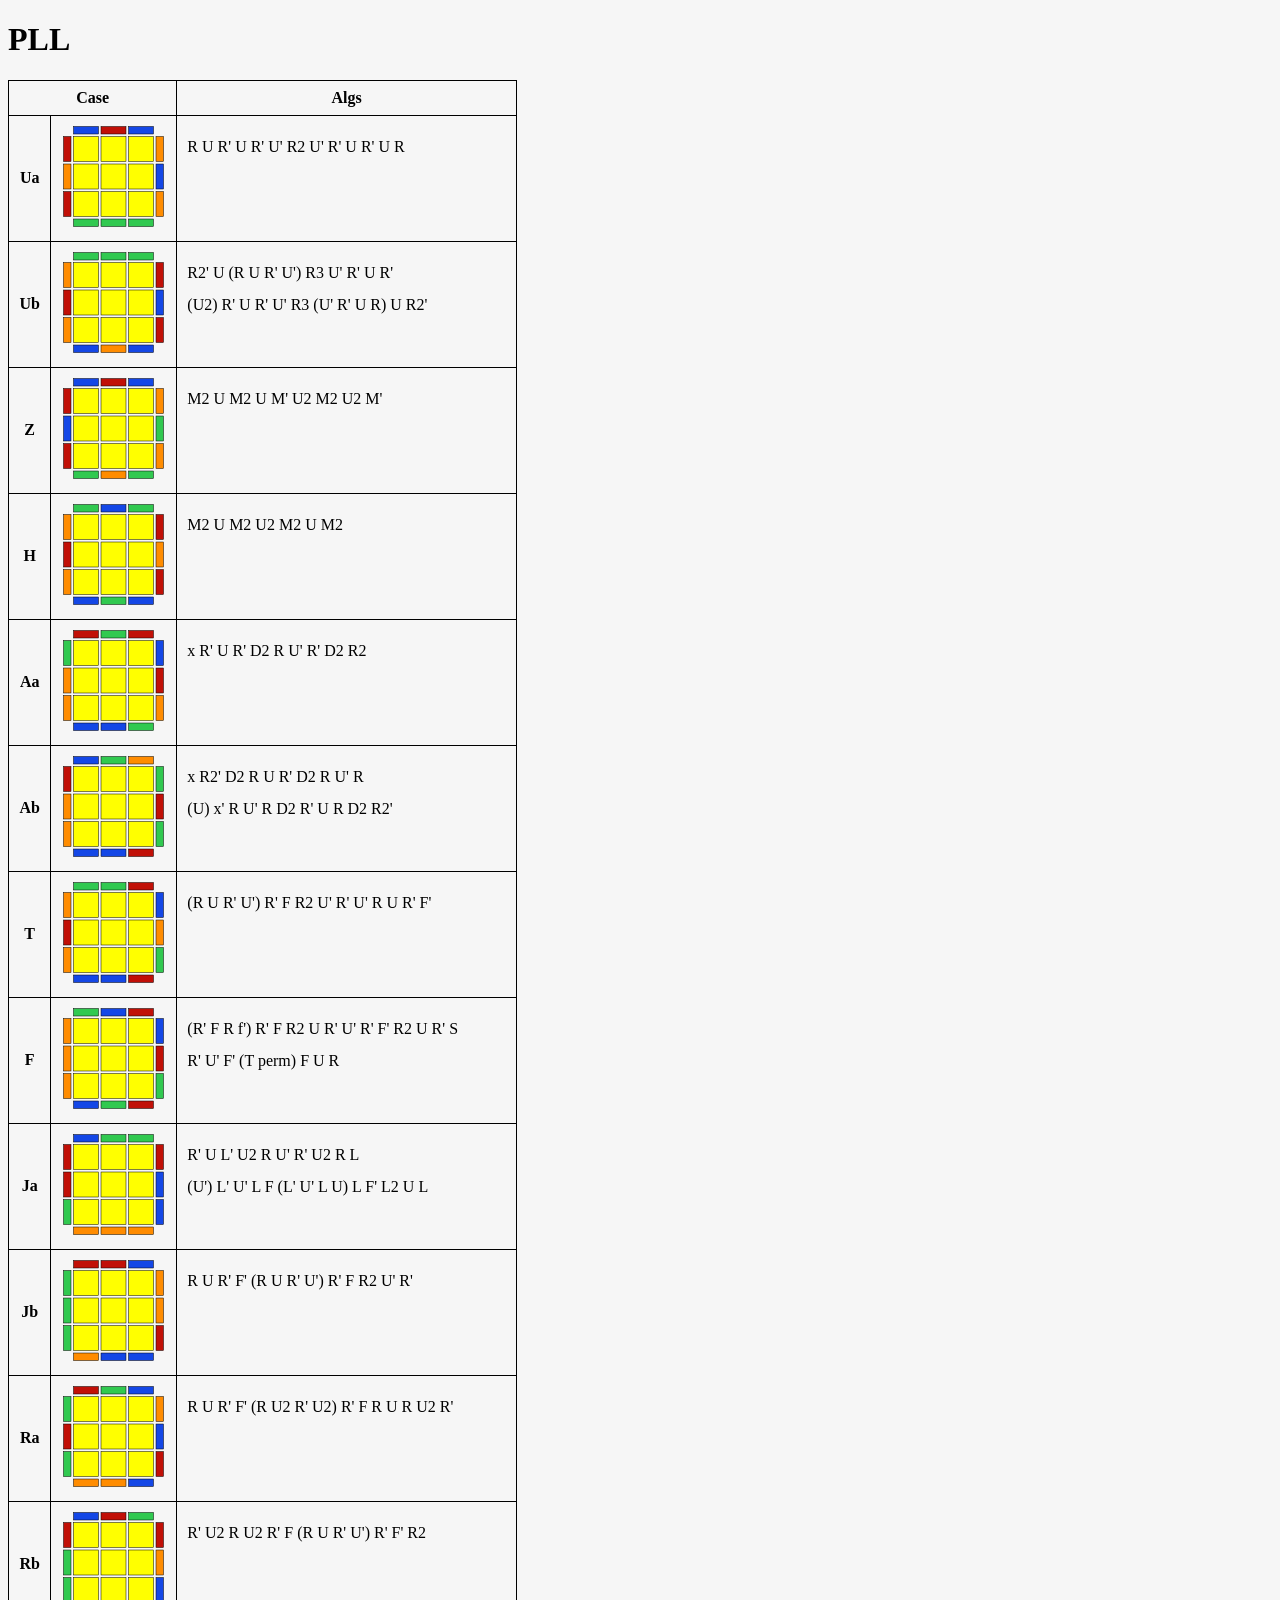
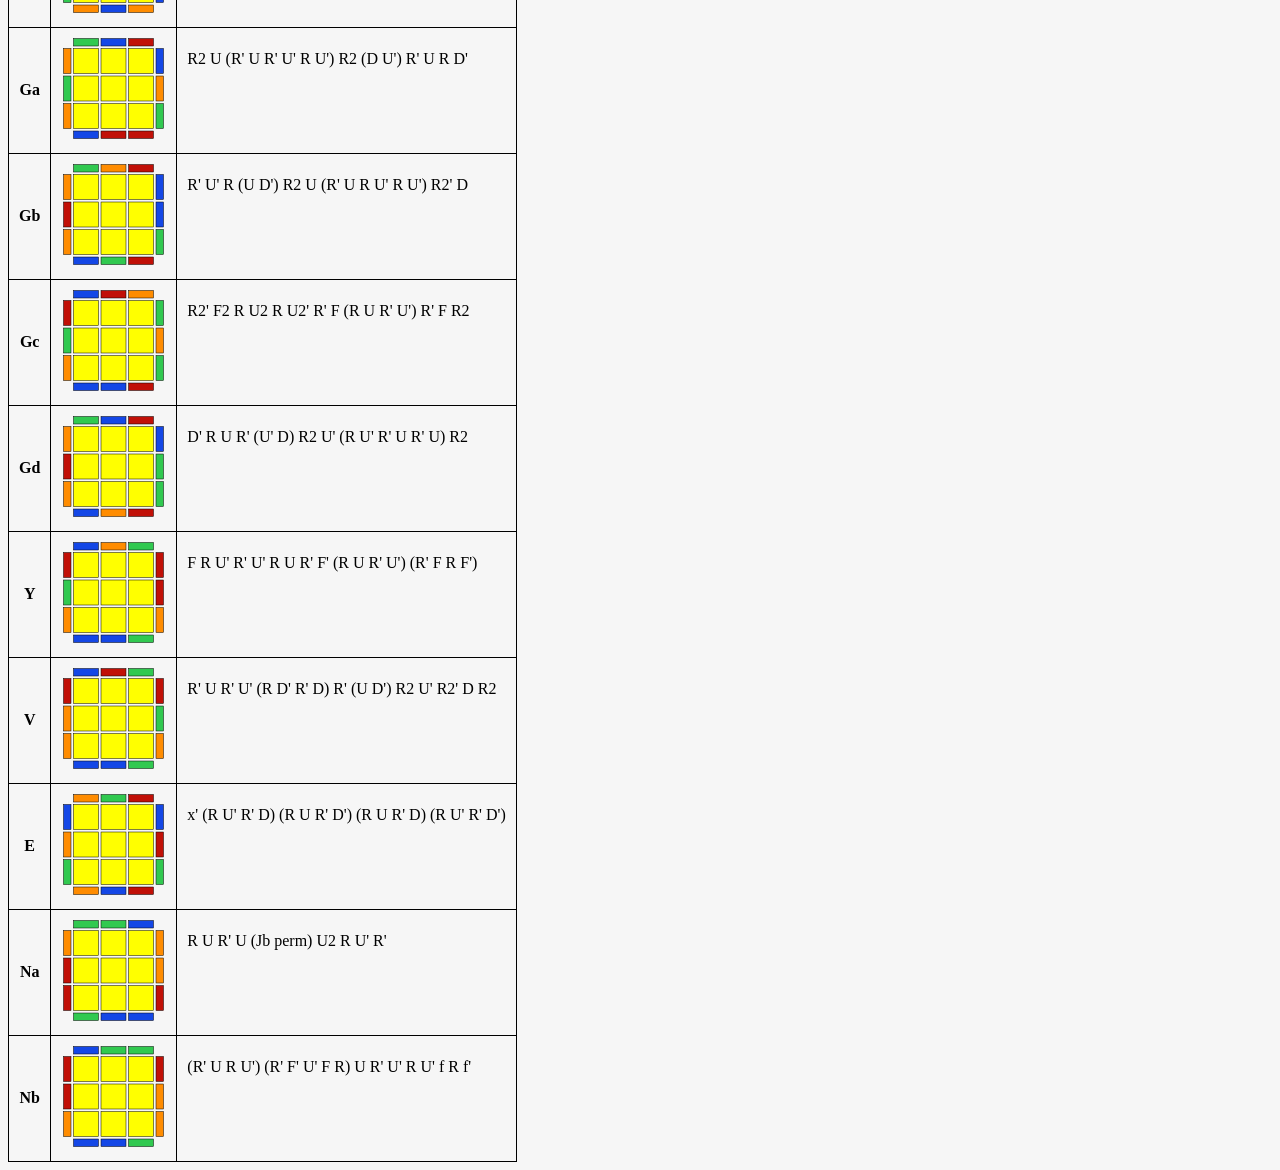
==== pll.html @ 6975794b "initial commit" ====
<!DOCTYPE html>
<html>
  <head>
    <title>PLL · alena algs</title>
    <link rel="stylesheet" href="styles.css"/>
  </head>

  <body>
    <h1>PLL</h1>

    <table>
      <thead>
        <tr>
          <th colspan="2">Case</th>
          <th>Algs</th>
        </tr>
      </thead>

      <tbody>
        <tr>
          <th>Ua</th>
          <td><img src="assets/pll-Ua.svg" width="105" height="105"/></td>
          <td>
            <p>R U R' U R' U' R2 U' R' U R' U R</p>
          </td>
        </tr>
        <tr>
          <th>Ub</th>
          <td><img src="assets/pll-Ub.svg" width="105" height="105"/></td>
          <td>
            <p>R2' U (R U R' U') R3 U' R' U R'</p>
            <p>(U2) R' U R' U' R3 (U' R' U R) U R2'</p>
          </td>
        </tr>
        <tr>
          <th>Z</th>
          <td><img src="assets/pll-Z.svg" width="105" height="105"/></td>
          <td>
            <p>M2 U M2 U M' U2 M2 U2 M'</p>
          </td>
        </tr>
        <tr>
          <th>H</th>
          <td><img src="assets/pll-H.svg" width="105" height="105"/></td>
          <td>
            <p>M2 U M2 U2 M2 U M2</p>
          </td>
        </tr>
        <tr>
          <th>Aa</th>
          <td><img src="assets/pll-Aa.svg" width="105" height="105"/></td>
          <td>
            <p>x R' U R' D2 R U' R' D2 R2</p>
          </td>
        </tr>
        <tr>
          <th>Ab</th>
          <td><img src="assets/pll-Ab.svg" width="105" height="105"/></td>
          <td>
            <p>x R2' D2 R U R' D2 R U' R</p>
            <p>(U) x' R U' R D2 R' U R D2 R2'</p>
          </td>
        </tr>
        <tr>
          <th>T</th>
          <td><img src="assets/pll-T.svg" width="105" height="105"/></td>
          <td>
            <p>(R U R' U') R' F R2 U' R' U' R U R' F'</p>
          </td>
        </tr>
        <tr>
          <th>F</th>
          <td><img src="assets/pll-F.svg" width="105" height="105"/></td>
          <td>
            <p>(R' F R f') R' F R2 U R' U' R' F' R2 U R' S</p>
            <p>R' U' F' (T perm) F U R</p>
          </td>
        </tr>
        <tr>
          <th>Ja</th>
          <td><img src="assets/pll-Ja.svg" width="105" height="105"/></td>
          <td>
            <p>R' U L' U2 R U' R' U2 R L</p>
            <p>(U') L' U' L F (L' U' L U) L F' L2 U L</p>
          </td>
        </tr>
        <tr>
          <th>Jb</th>
          <td><img src="assets/pll-Jb.svg" width="105" height="105"/></td>
          <td>
            <p>R U R' F' (R U R' U') R' F R2 U' R'</p>
          </td>
        </tr>
        <tr>
          <th>Ra</th>
          <td><img src="assets/pll-Ra.svg" width="105" height="105"/></td>
          <td>
            <p>R U R' F' (R U2 R' U2) R' F R U R U2 R'</p>
          </td>
        </tr>
        <tr>
          <th>Rb</th>
          <td><img src="assets/pll-Rb.svg" width="105" height="105"/></td>
          <td>
            <p>R' U2 R U2 R' F (R U R' U') R' F' R2</p>
          </td>
        </tr>
        <tr>
          <th>Ga</th>
          <td><img src="assets/pll-Ga.svg" width="105" height="105"/></td>
          <td>
            <p>R2 U (R' U R' U' R U') R2 (D U') R' U R D'</p>
          </td>
        </tr>
        <tr>
          <th>Gb</th>
          <td><img src="assets/pll-Gb.svg" width="105" height="105"/></td>
          <td>
            <p>R' U' R (U D') R2 U (R' U R U' R U') R2' D</p>
          </td>
        </tr>
        <tr>
          <th>Gc</th>
          <td><img src="assets/pll-Gc.svg" width="105" height="105"/></td>
          <td>
            <p>R2' F2 R U2 R U2' R' F (R U R' U') R' F R2</p>
          </td>
        </tr>
        <tr>
          <th>Gd</th>
          <td><img src="assets/pll-Gd.svg" width="105" height="105"/></td>
          <td>
            <p>D' R U R' (U' D) R2 U' (R U' R' U R' U) R2</p>
          </td>
        </tr>
        <tr>
          <th>Y</th>
          <td><img src="assets/pll-Y.svg" width="105" height="105"/></td>
          <td>
            <p>F R U' R' U' R U R' F' (R U R' U') (R' F R F')</p>
          </td>
        </tr>
        <tr>
          <th>V</th>
          <td><img src="assets/pll-V.svg" width="105" height="105"/></td>
          <td>
            <p>R' U R' U' (R D' R' D) R' (U D') R2 U' R2' D R2</p>
          </td>
        </tr>
        <tr>
          <th>E</th>
          <td><img src="assets/pll-E.svg" width="105" height="105"/></td>
          <td>
            <p>x' (R U' R' D) (R U R' D') (R U R' D) (R U' R' D')</p>
          </td>
        </tr>
        <tr>
          <th>Na</th>
          <td><img src="assets/pll-Na.svg" width="105" height="105"/></td>
          <td>
            <p>R U R' U (Jb perm) U2 R U' R'</p>
          </td>
        </tr>
        <tr>
          <th>Nb</th>
          <td><img src="assets/pll-Nb.svg" width="105" height="105"/></td>
          <td>
            <p>(R' U R U') (R' F' U' F R) U R' U' R U' f R f'</p>
          </td>
        </tr>
      </tbody>
    </table>
  </body>
</html>
---- styles.css ----
*{
  background-color: #f6f6f6;
}

table {
  border-collapse: collapse;
  border: 1px solid black;
}

th,
td {
  border: 1px solid black;
  padding: 8px 10px;
}

p {
  margin: 0.8em 0;
}

/* Algs column */
td:nth-child(3) {
  font-family: LMRoman8, serif;
  vertical-align: top;
  line-height: 1.2em;
}

/* Notes column */
td:nth-child(4) {
  vertical-align: top;
  line-height: 1.2em;
}
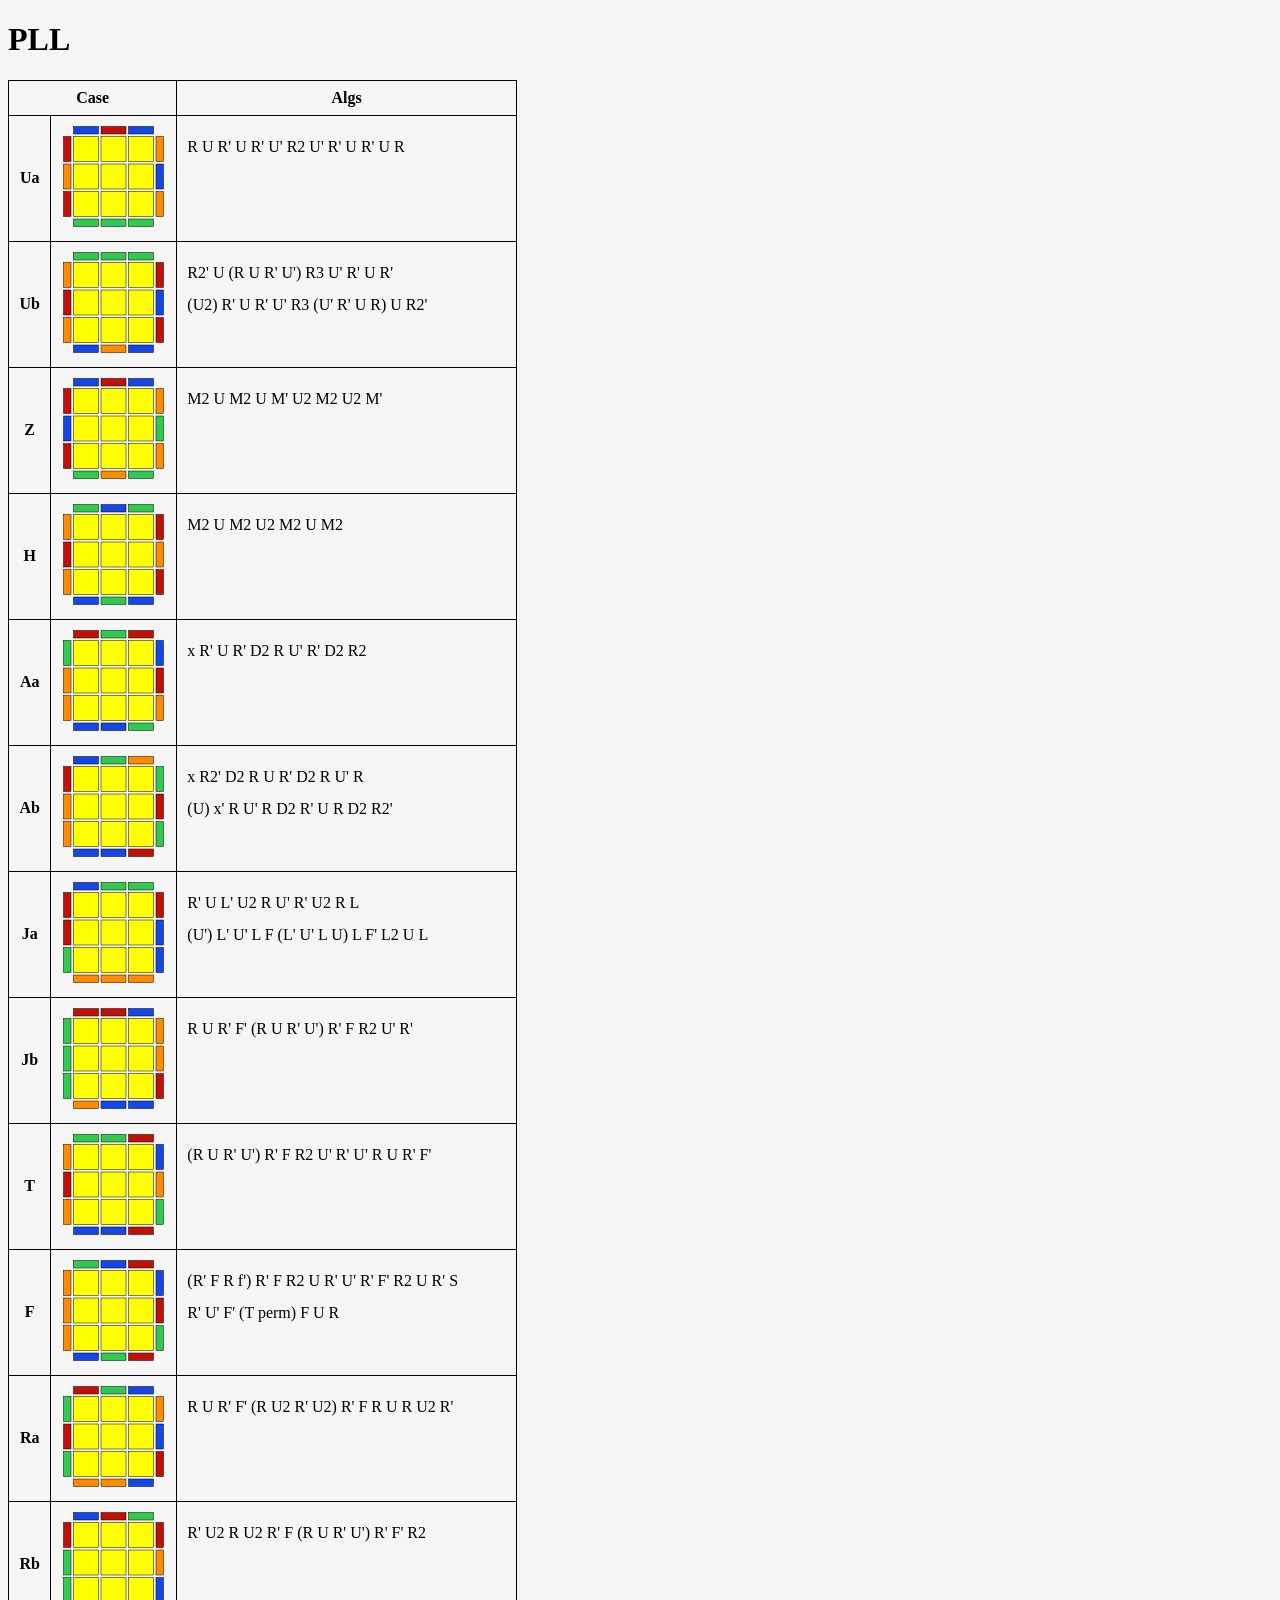
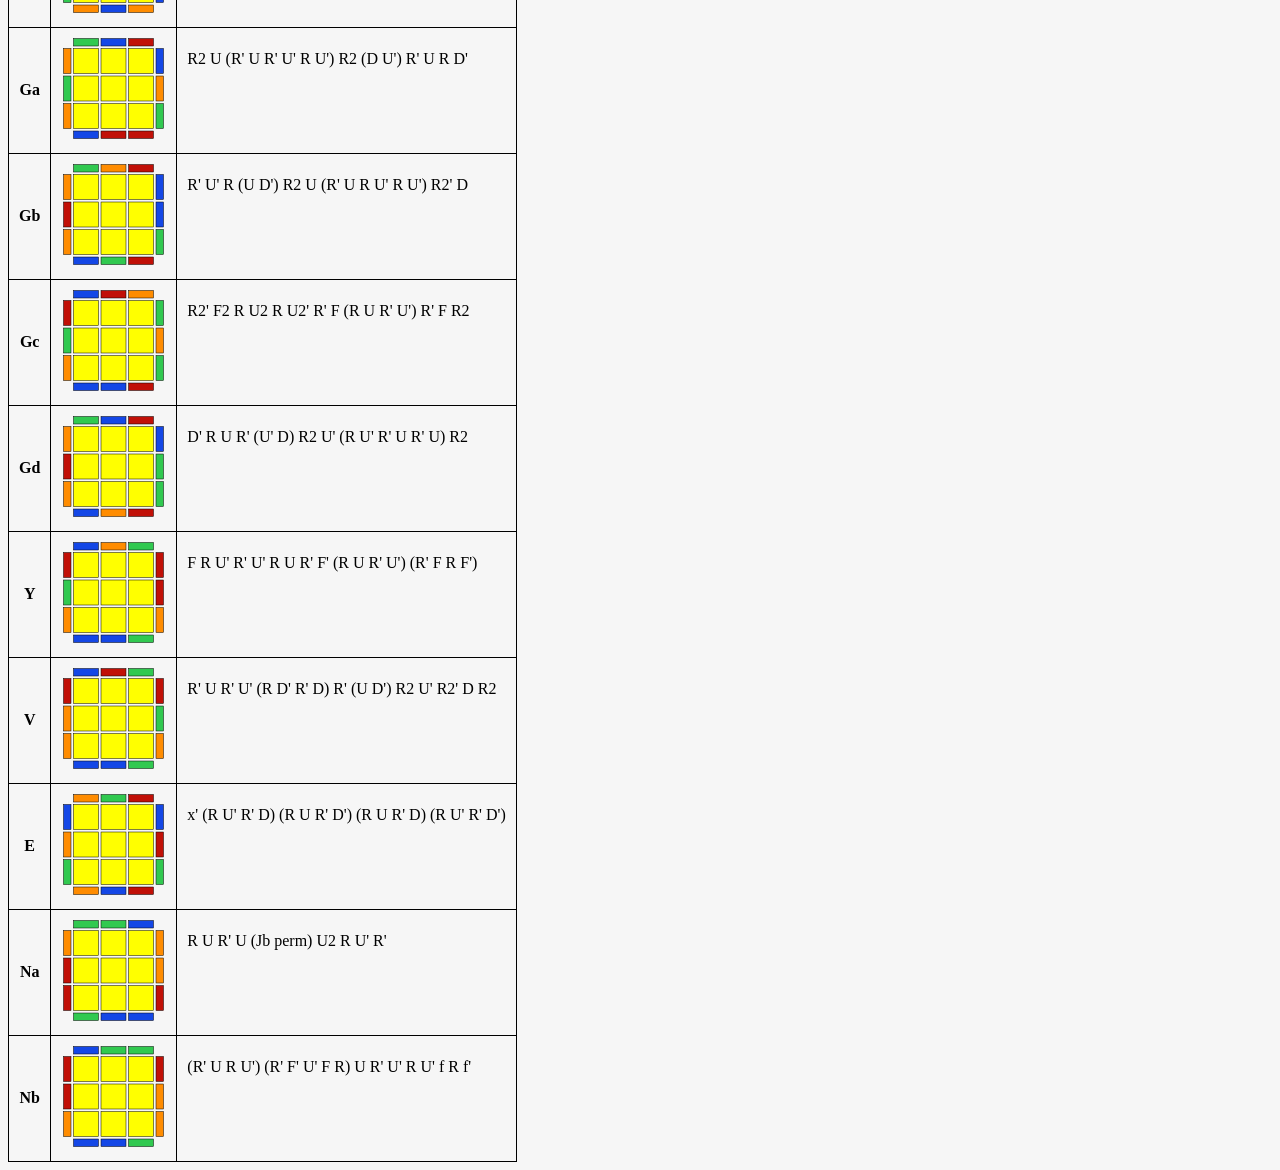
==== commit edfec3d3: "change order of PLLs" ====
--- a/pll.html
+++ b/pll.html
@@ -62,6 +62,21 @@
           </td>
         </tr>
         <tr>
+          <th>Ja</th>
+          <td><img src="assets/pll-Ja.svg" width="105" height="105"/></td>
+          <td>
+            <p>R' U L' U2 R U' R' U2 R L</p>
+            <p>(U') L' U' L F (L' U' L U) L F' L2 U L</p>
+          </td>
+        </tr>
+        <tr>
+          <th>Jb</th>
+          <td><img src="assets/pll-Jb.svg" width="105" height="105"/></td>
+          <td>
+            <p>R U R' F' (R U R' U') R' F R2 U' R'</p>
+          </td>
+        </tr>
+        <tr>
           <th>T</th>
           <td><img src="assets/pll-T.svg" width="105" height="105"/></td>
           <td>
@@ -74,21 +89,6 @@
           <td>
             <p>(R' F R f') R' F R2 U R' U' R' F' R2 U R' S</p>
             <p>R' U' F' (T perm) F U R</p>
-          </td>
-        </tr>
-        <tr>
-          <th>Ja</th>
-          <td><img src="assets/pll-Ja.svg" width="105" height="105"/></td>
-          <td>
-            <p>R' U L' U2 R U' R' U2 R L</p>
-            <p>(U') L' U' L F (L' U' L U) L F' L2 U L</p>
-          </td>
-        </tr>
-        <tr>
-          <th>Jb</th>
-          <td><img src="assets/pll-Jb.svg" width="105" height="105"/></td>
-          <td>
-            <p>R U R' F' (R U R' U') R' F R2 U' R'</p>
           </td>
         </tr>
         <tr>
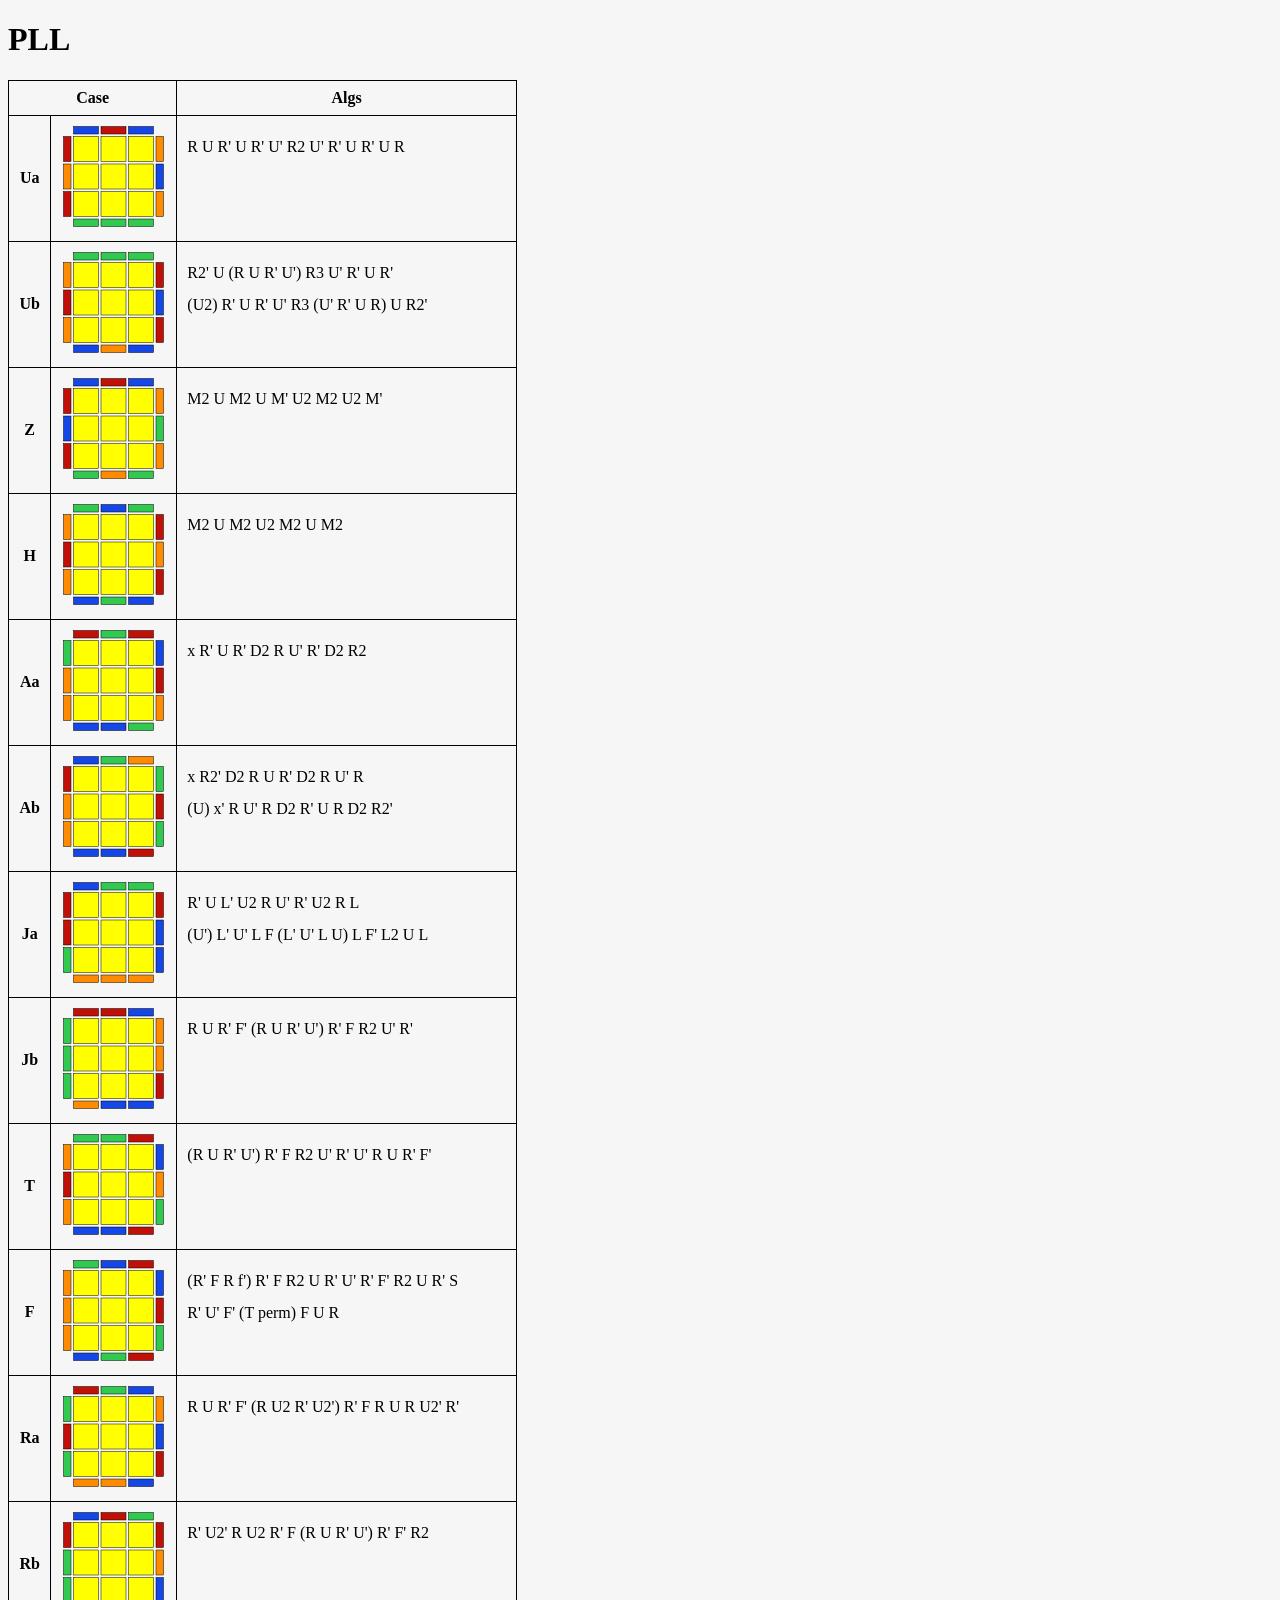
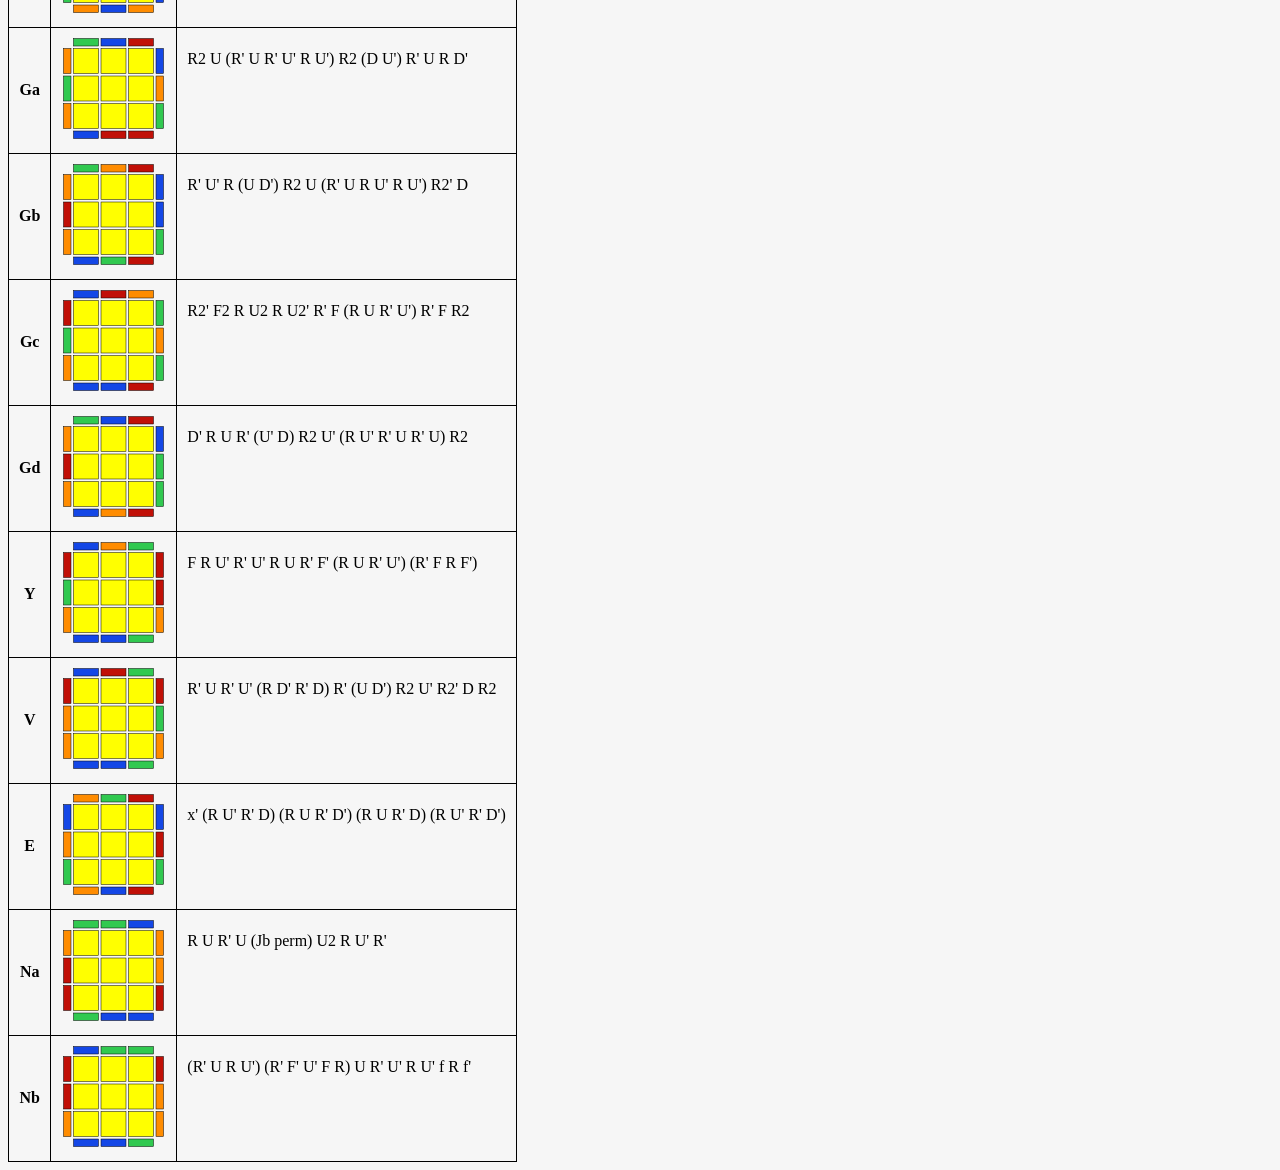
==== commit 1b8414a4: "change some U2 to U2' in R perms" ====
--- a/pll.html
+++ b/pll.html
@@ -95,14 +95,14 @@
           <th>Ra</th>
           <td><img src="assets/pll-Ra.svg" width="105" height="105"/></td>
           <td>
-            <p>R U R' F' (R U2 R' U2) R' F R U R U2 R'</p>
+            <p>R U R' F' (R U2 R' U2') R' F R U R U2' R'</p>
           </td>
         </tr>
         <tr>
           <th>Rb</th>
           <td><img src="assets/pll-Rb.svg" width="105" height="105"/></td>
           <td>
-            <p>R' U2 R U2 R' F (R U R' U') R' F' R2</p>
+            <p>R' U2' R U2 R' F (R U R' U') R' F' R2</p>
           </td>
         </tr>
         <tr>
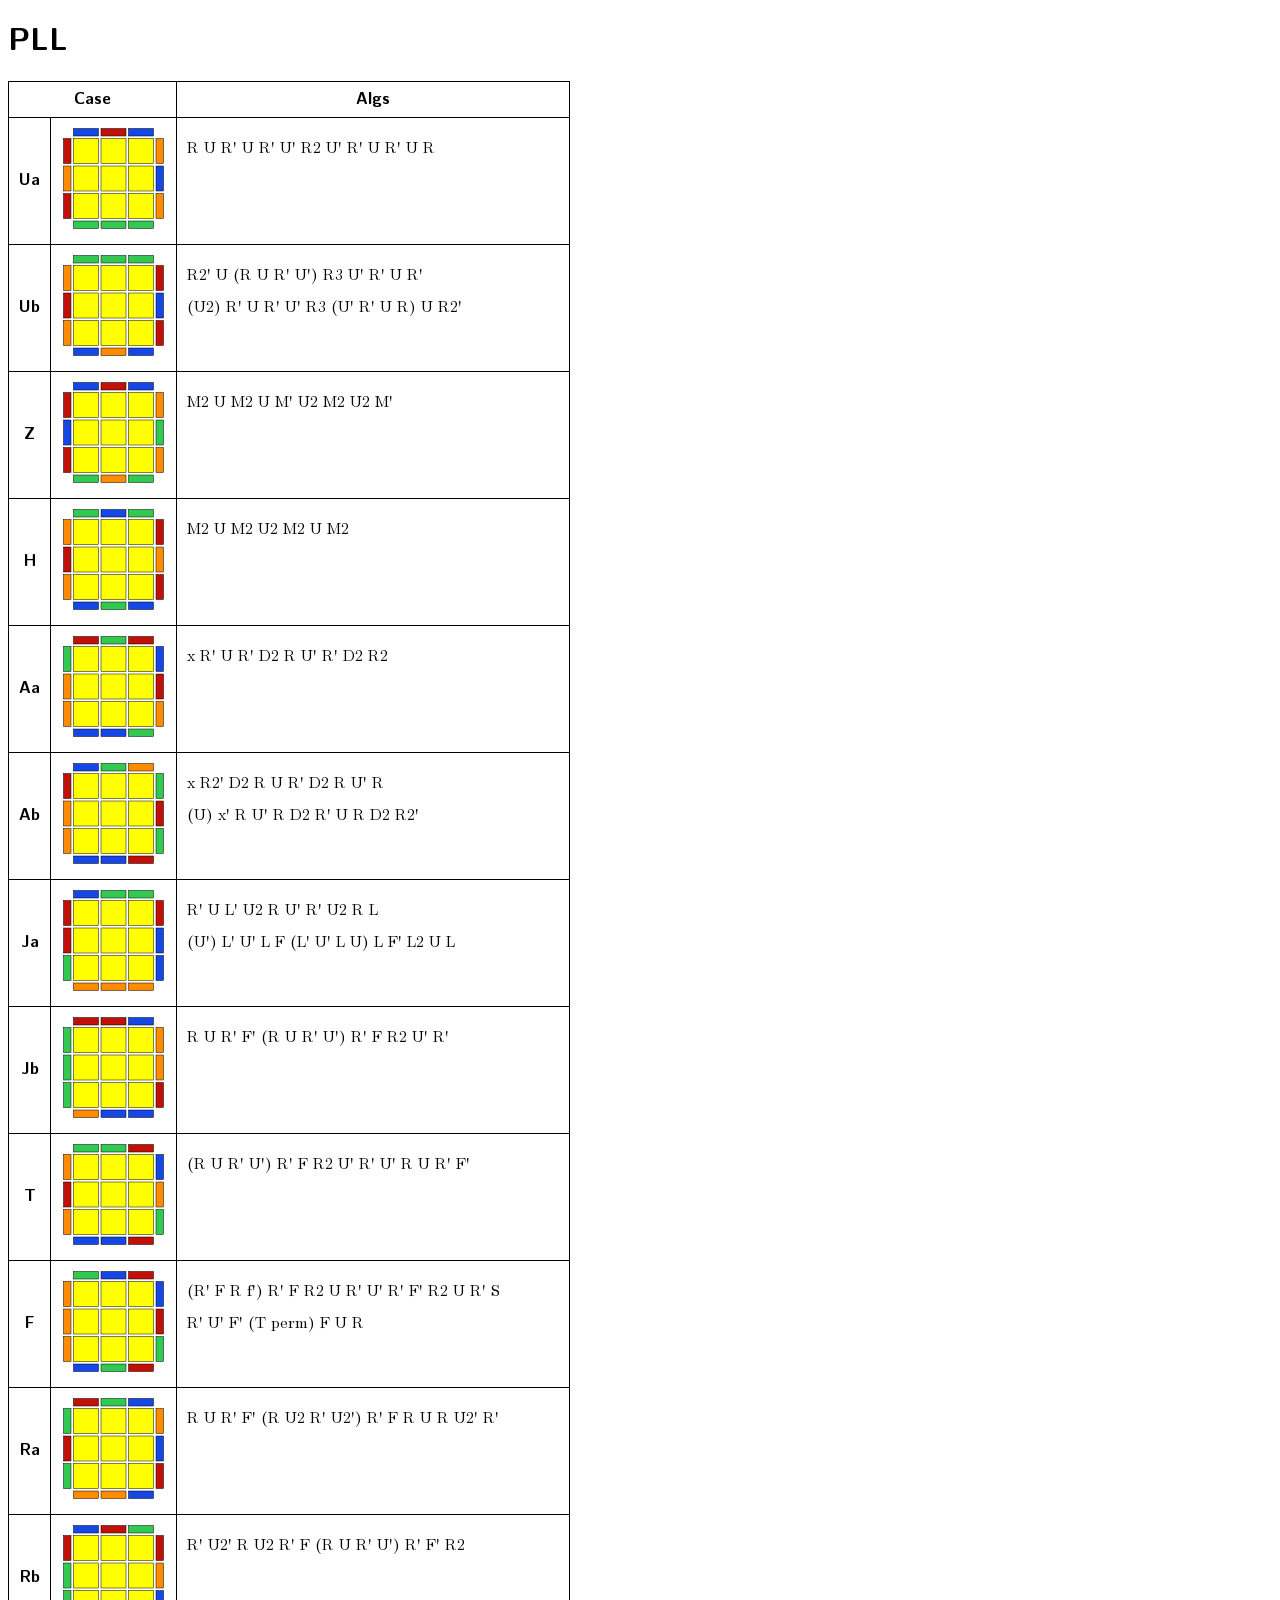
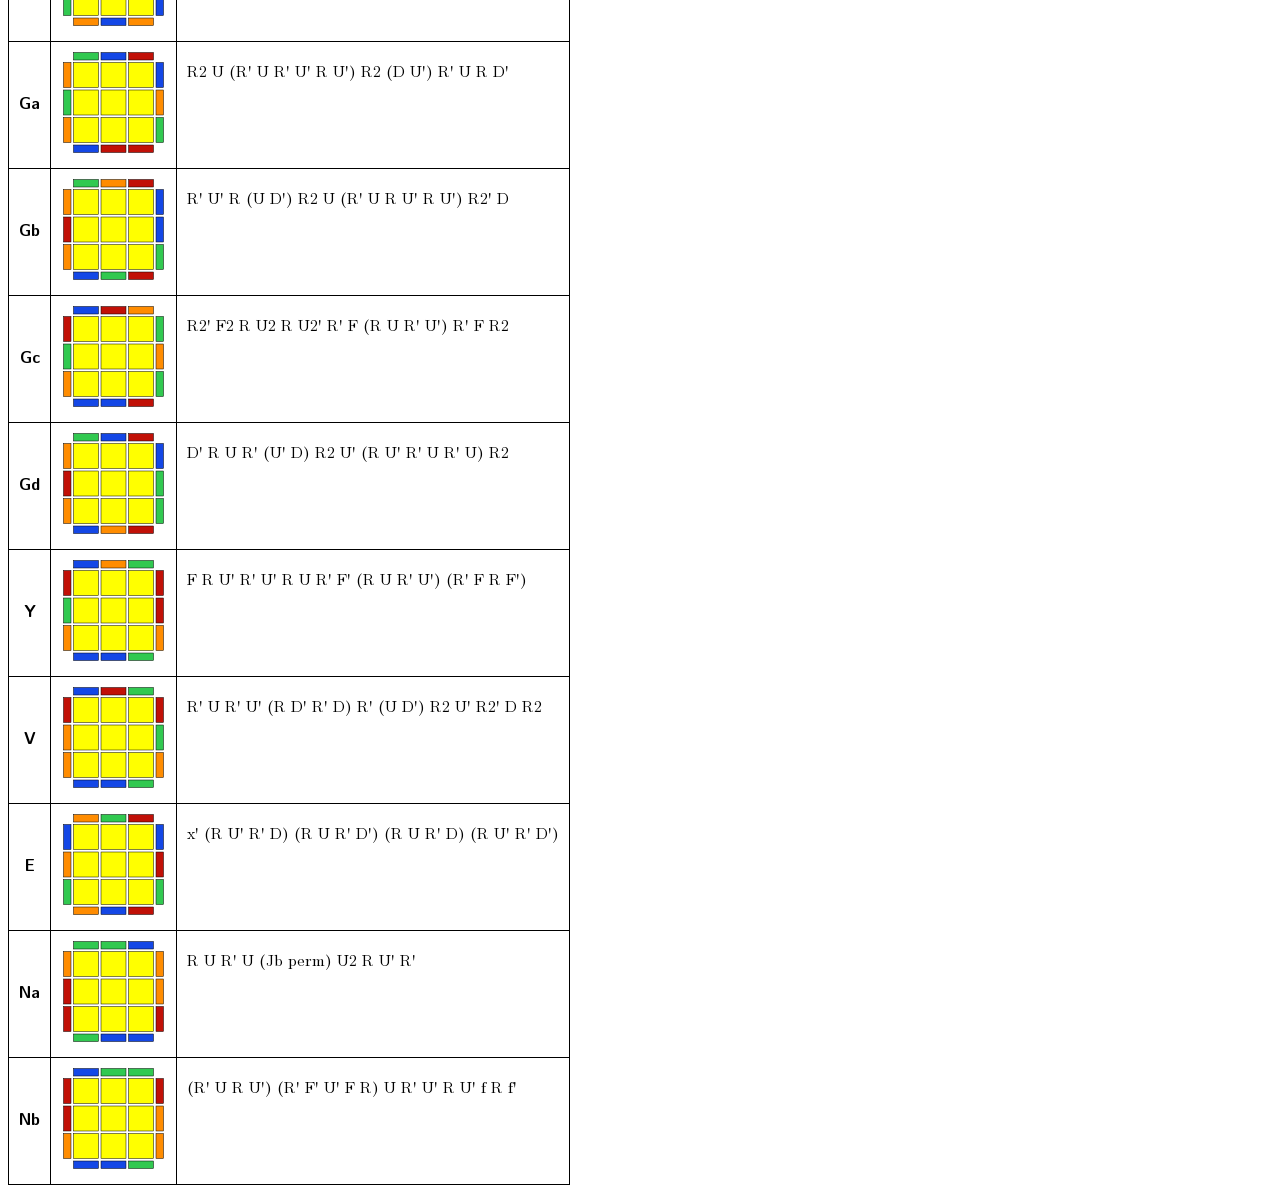
==== commit 000a1840: "update appearance of html and pdfs" ====
--- a/pll.html
+++ b/pll.html
@@ -1,7 +1,7 @@
 <!DOCTYPE html>
 <html>
   <head>
-    <title>PLL · alena algs</title>
+    <title>PLL | alena algs</title>
     <link rel="stylesheet" href="styles.css"/>
   </head>
 
--- a/styles.css
+++ b/styles.css
@@ -1,16 +1,42 @@
-*{
-  background-color: #f6f6f6;
+@font-face { font-family: "Computer Modern Serif"; font-style: normal; font-weight: normal; font-display: swap; src: url("fonts/CMUSerif-Roman.woff2"); }
+@font-face { font-family: "Computer Modern Serif"; font-style: normal; font-weight: bold; font-display: swap; src: url("fonts/CMUSerif-Bold.woff2"); }
+@font-face { font-family: "Computer Modern Serif"; font-style: italic; font-weight: normal; font-display: swap; src: url("fonts/CMUSerif-Italic.woff2"); }
+@font-face { font-family: "Computer Modern Serif"; font-style: italic; font-weight: bold; font-display: swap; src: url("fonts/CMUSerif-BoldItalic.woff2"); }
+@font-face { font-family: "Computer Modern Sans"; font-style: normal; font-weight: normal; font-display: swap; src: url("fonts/CMUSansSerif.woff2"); }
+@font-face { font-family: "Computer Modern Sans"; font-style: normal; font-weight: bold; font-display: swap; src: url("fonts/CMUSansSerif-Bold.woff2"); }
+@font-face { font-family: "Computer Modern Sans"; font-style: italic; font-weight: normal; font-display: swap; src: url("fonts/CMUSansSerif-Oblique.woff2"); }
+@font-face { font-family: "Computer Modern Sans"; font-style: italic; font-weight: bold; font-display: swap; src: url("fonts/CMUSansSerif-BoldOblique.woff2"); }
+
+@media print {
+  /* Prevent table rows from breaking across pages */
+  tr, td, th {
+    break-inside: avoid !important;
+    page-break-inside: avoid !important;
+  }
+
+  /* Don't repeat table headers on each page */
+  thead {
+    display: table-row-group;
+  }
 }
 
 table {
+  font-family: "Computer Modern Sans", sans-serif;
   border-collapse: collapse;
   border: 1px solid black;
 }
 
-th,
-td {
+tr {
+  border: 1px solid black;
+}
+
+th, td {
   border: 1px solid black;
   padding: 8px 10px;
+}
+
+h1, p {
+  font-family: "Computer Modern Sans", sans-serif;
 }
 
 p {
@@ -19,9 +45,16 @@
 
 /* Algs column */
 td:nth-child(3) {
-  font-family: LMRoman8, serif;
   vertical-align: top;
   line-height: 1.2em;
+}
+
+td:nth-child(3) p {
+  font-family: "Computer Modern Serif", serif;
+}
+
+th.oll-algs {
+  width: 300px;
 }
 
 /* Notes column */
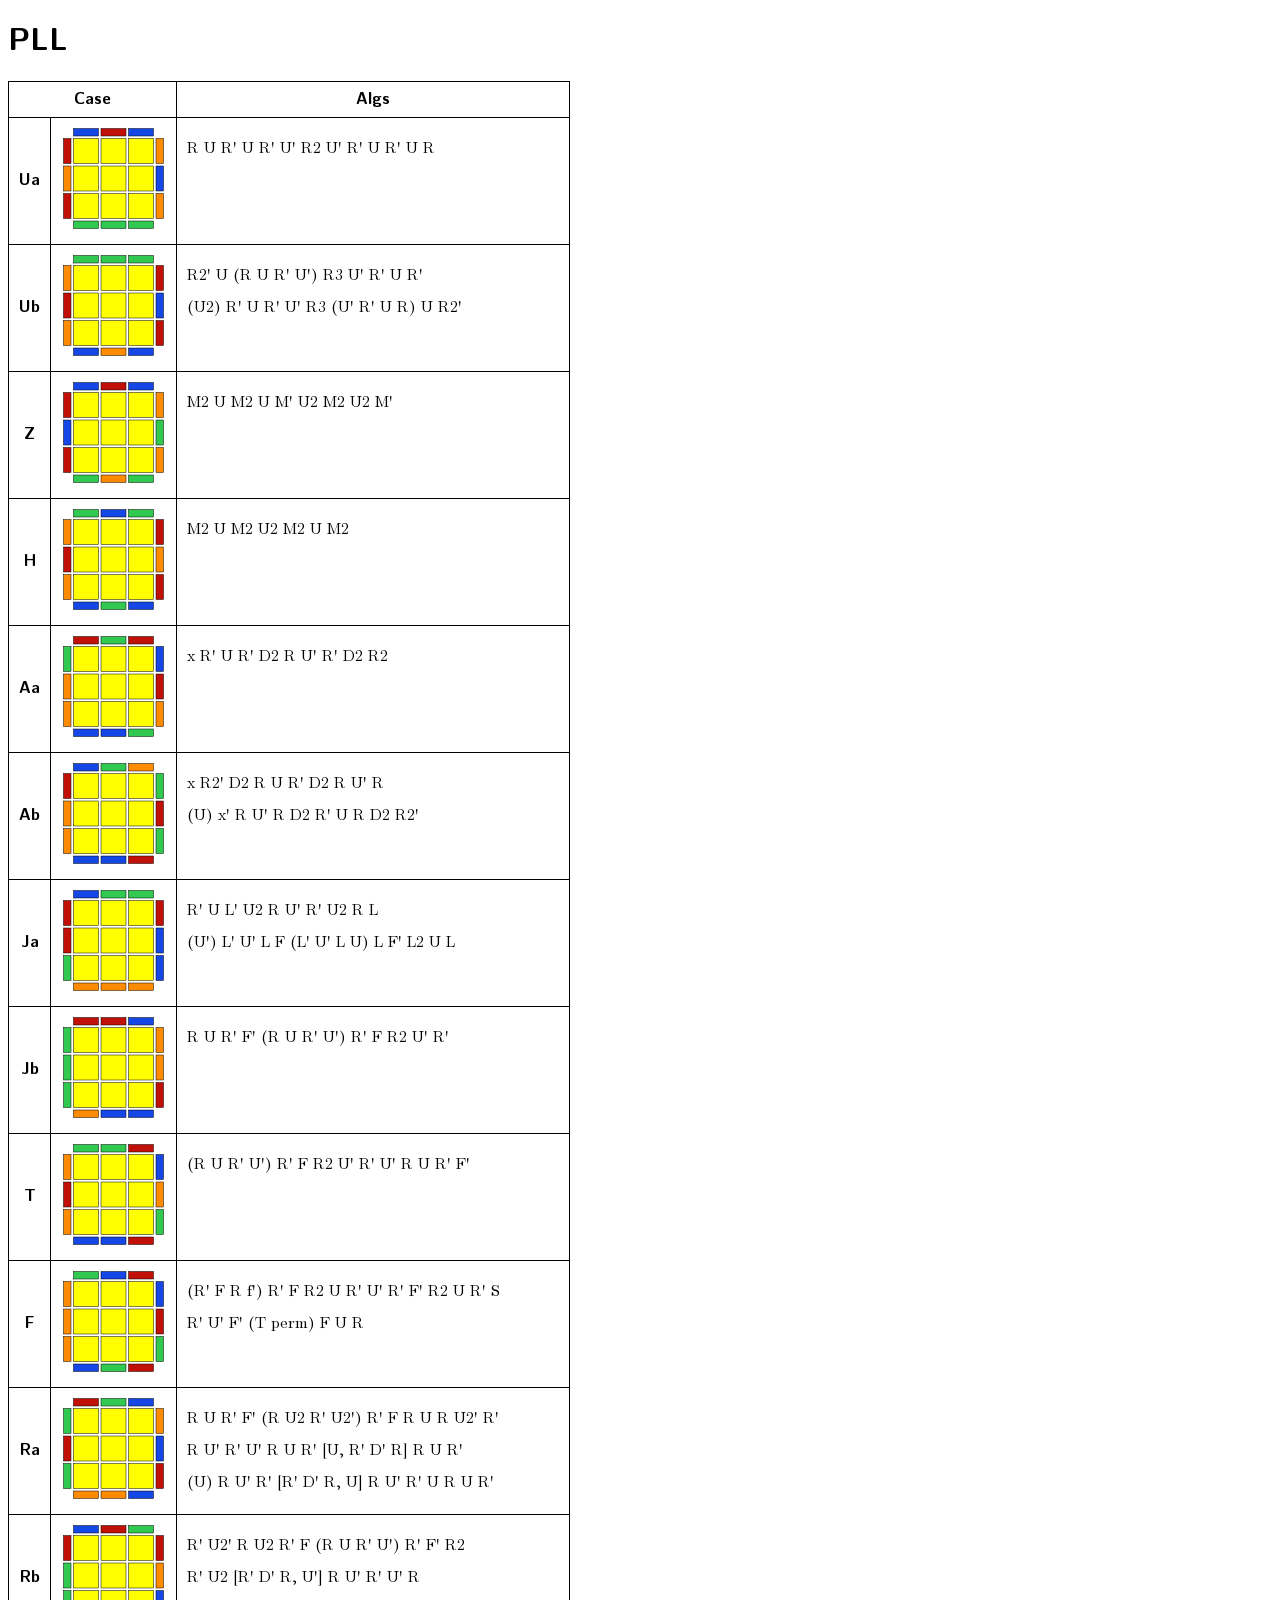
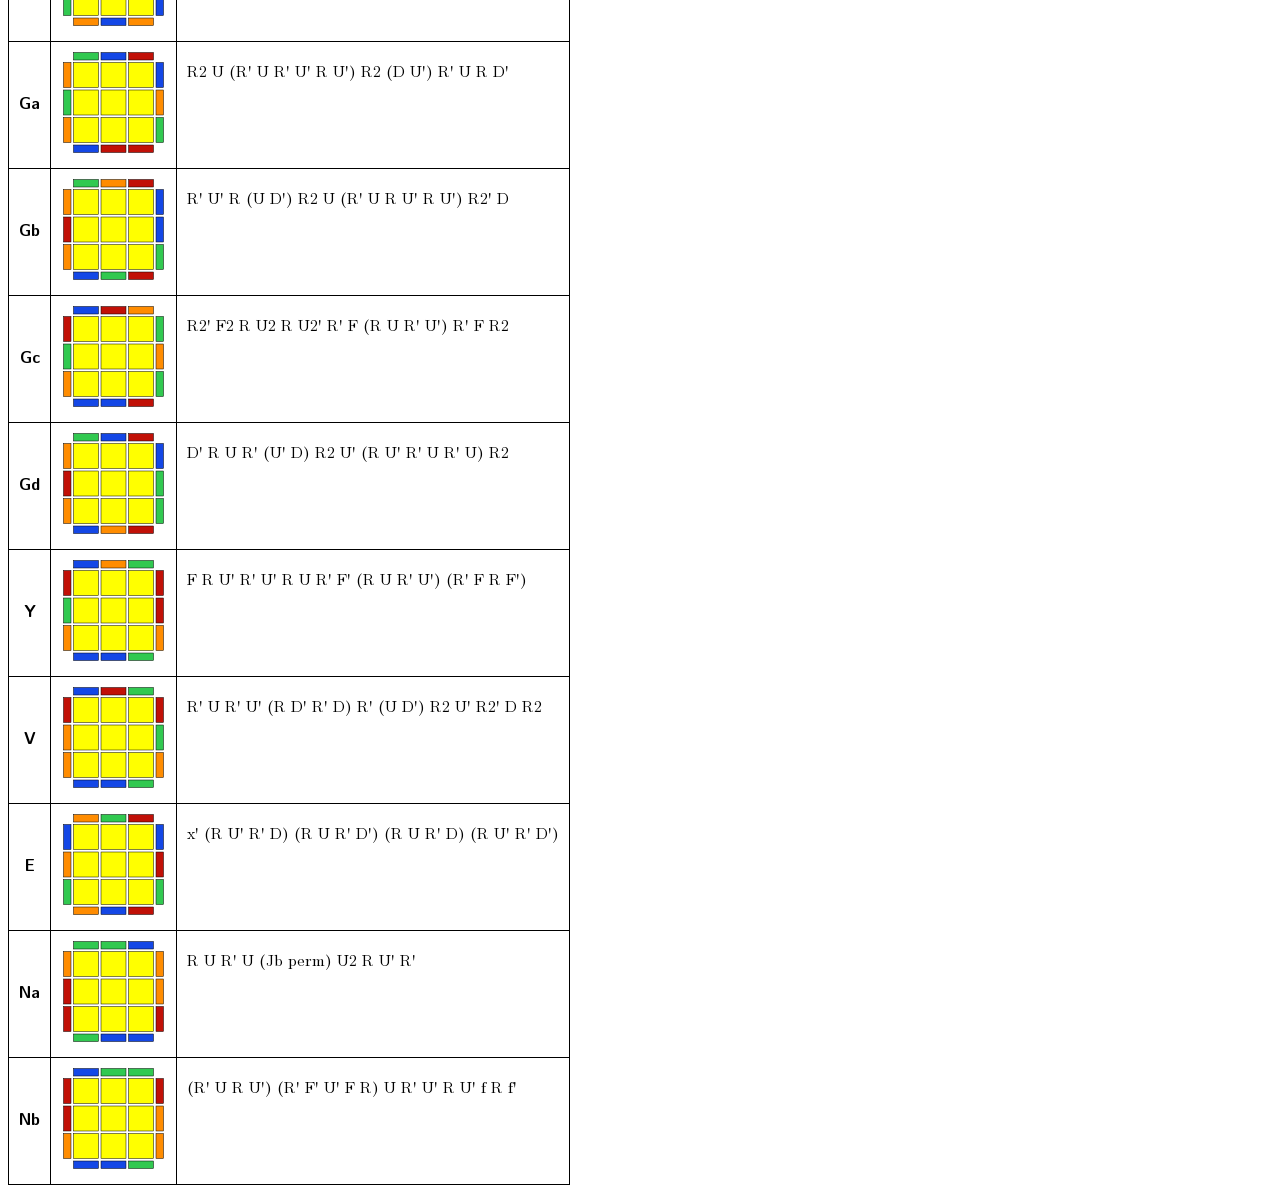
==== commit 90713259: "update R perm algs" ====
--- a/pll.html
+++ b/pll.html
@@ -96,6 +96,8 @@
           <td><img src="assets/pll-Ra.svg" width="105" height="105"/></td>
           <td>
             <p>R U R' F' (R U2 R' U2') R' F R U R U2' R'</p>
+            <p>R U' R' U' R U R' [U, R' D' R] R U R'</p>
+            <p>(U) R U' R' [R' D' R, U] R U' R' U R U R'</p>
           </td>
         </tr>
         <tr>
@@ -103,6 +105,7 @@
           <td><img src="assets/pll-Rb.svg" width="105" height="105"/></td>
           <td>
             <p>R' U2' R U2 R' F (R U R' U') R' F' R2</p>
+            <p>R' U2 [R' D' R, U'] R U' R' U' R</p>
           </td>
         </tr>
         <tr>
--- a/styles.css
+++ b/styles.css
@@ -54,7 +54,7 @@
 }
 
 th.oll-algs {
-  width: 300px;
+  width: 350px;
 }
 
 /* Notes column */
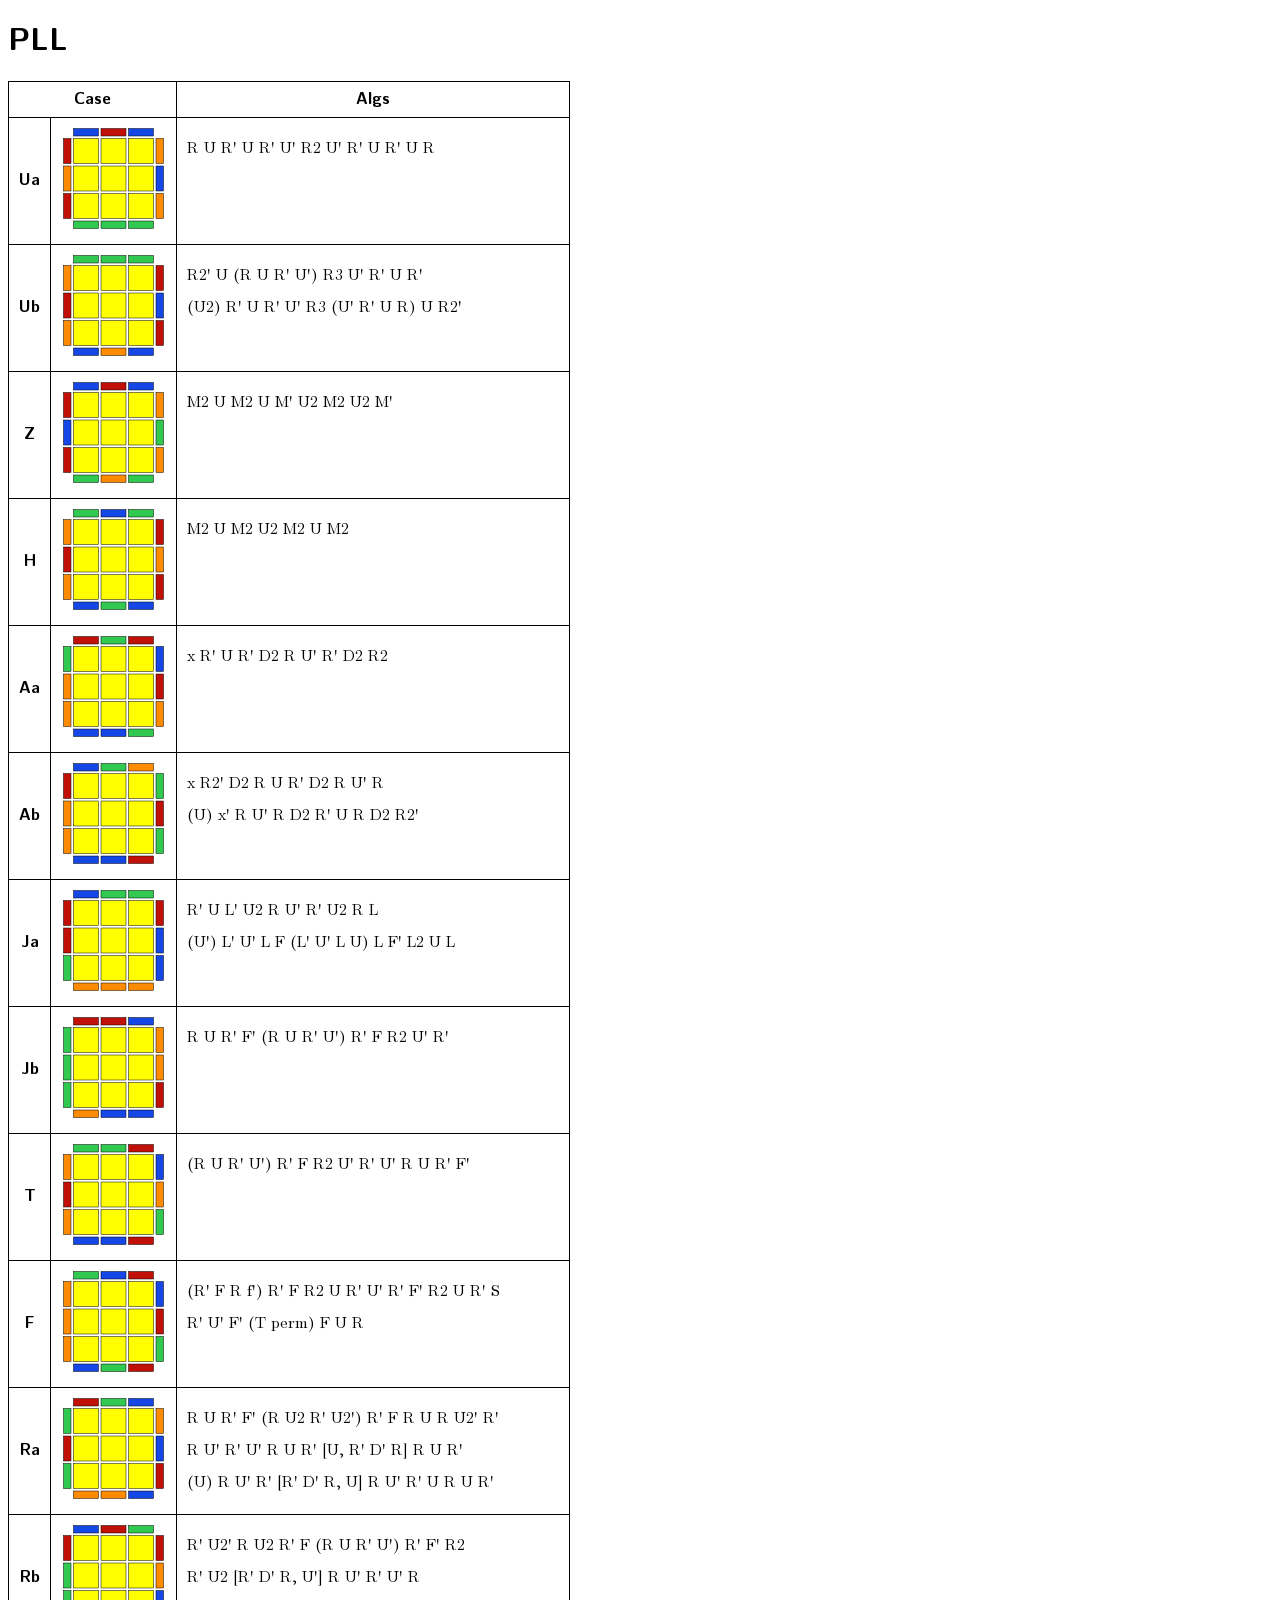
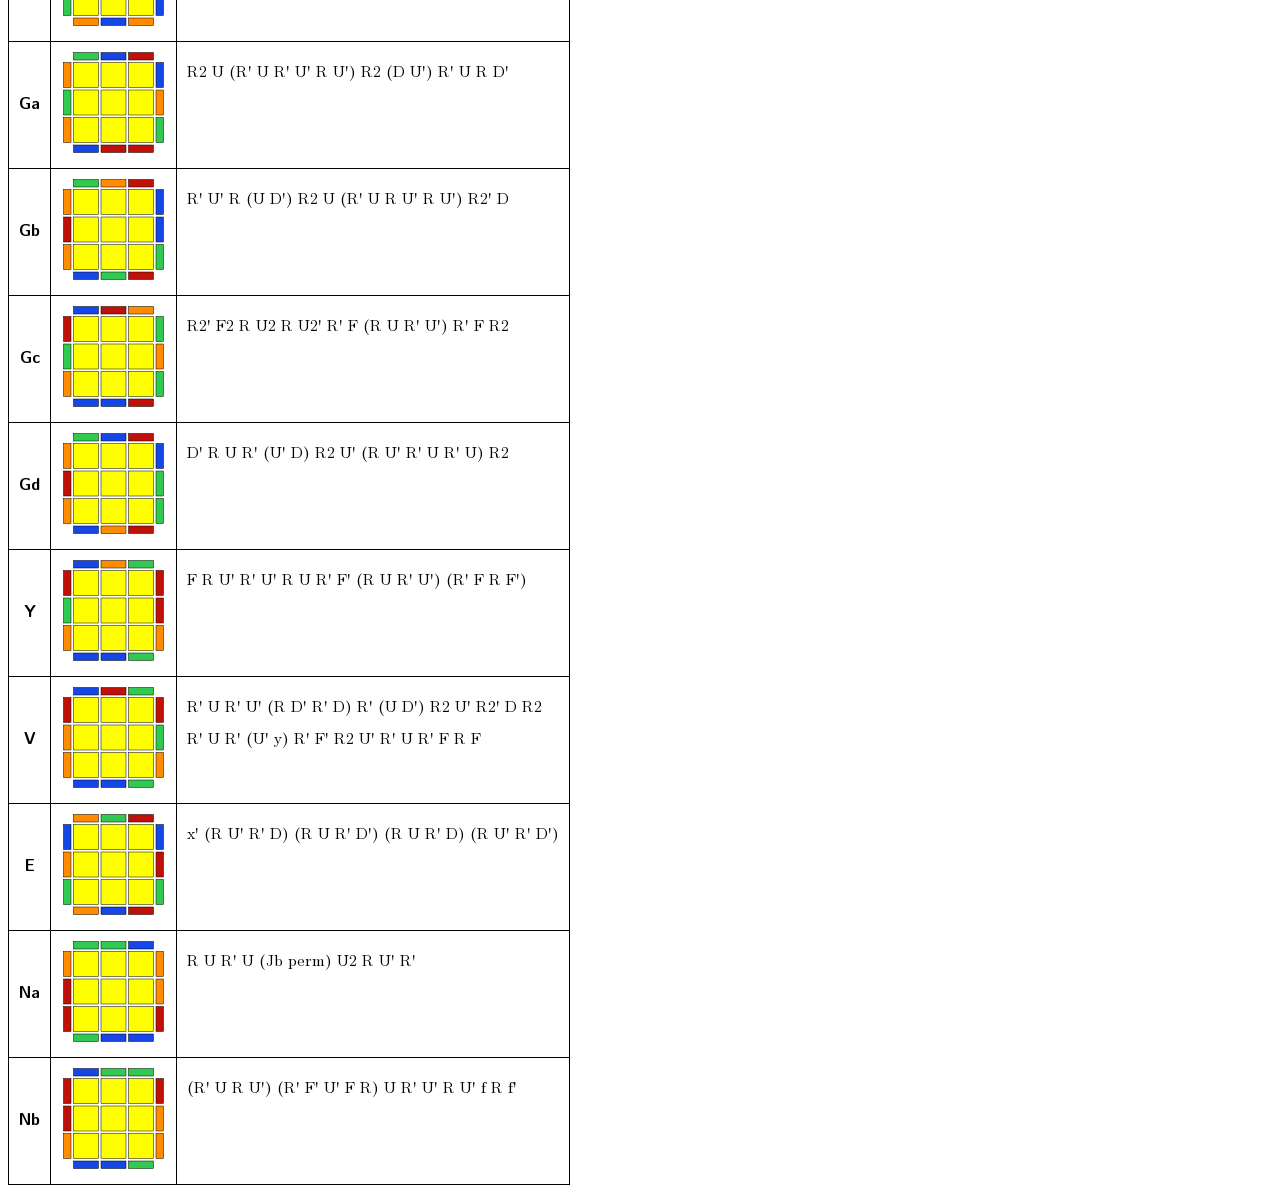
==== commit e8fd9449: "add standard V perm alg" ====
--- a/pll.html
+++ b/pll.html
@@ -148,6 +148,7 @@
           <td><img src="assets/pll-V.svg" width="105" height="105"/></td>
           <td>
             <p>R' U R' U' (R D' R' D) R' (U D') R2 U' R2' D R2</p>
+            <p>R' U R' (U' y) R' F' R2 U' R' U R' F R F</p>
           </td>
         </tr>
         <tr>
